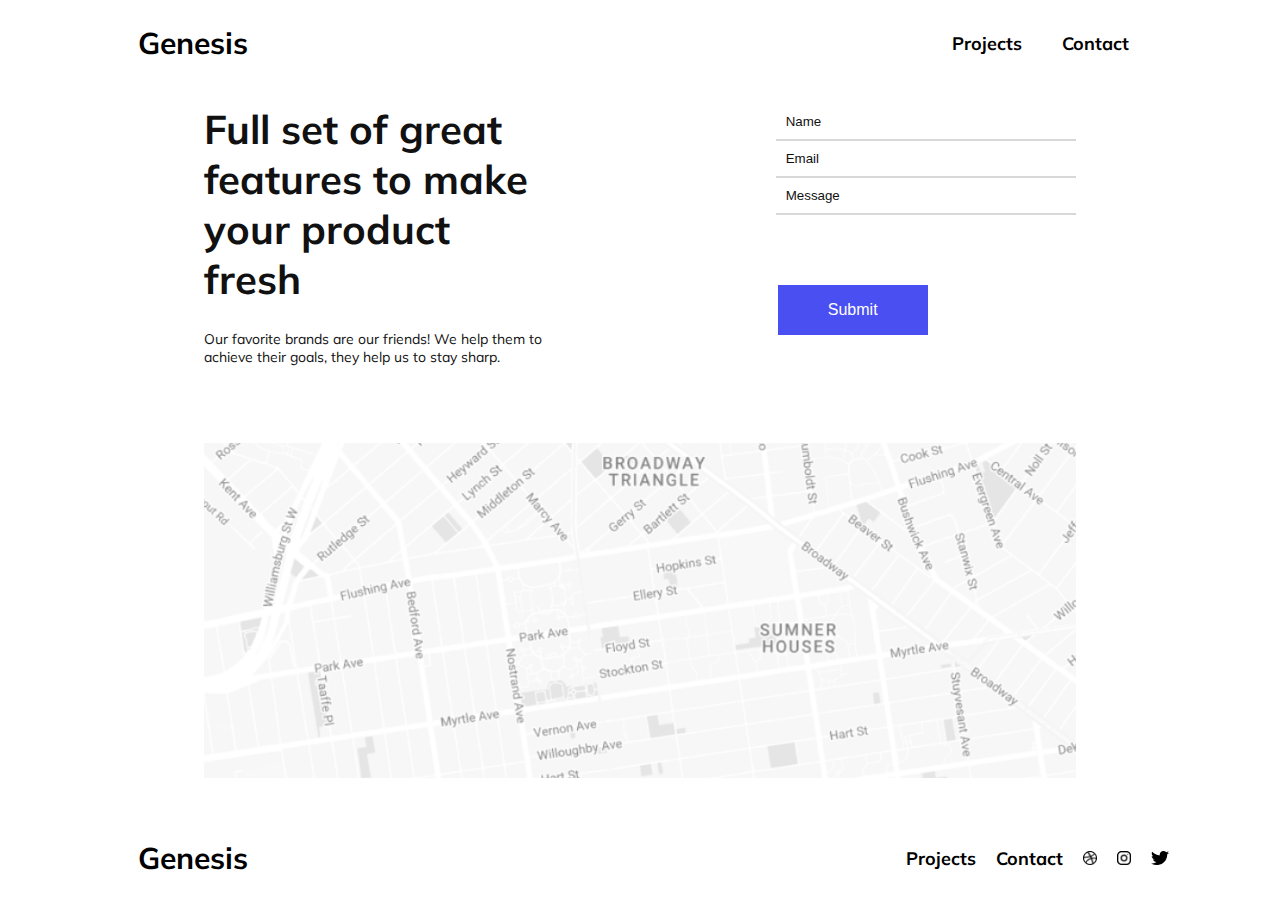
==== pages/contact.html @ 5587915e "last-commit" ====
<!DOCTYPE html>
<html lang="en">
<head>
    <meta charset="UTF-8">
    <meta http-equiv="X-UA-Compatible" content="IE=edge">
    <meta name="viewport" content="width=device-width, initial-scale=1.0">
    <title>Document</title>
    <link rel="stylesheet" href="../css/contact.css">
</head>
<body>
    <header class="header">
        <h2 class="nav_logo">
            Genesis
        </h2>
        <nav class="nav">
            <ul>
              <li><a href="projects.html">Projects</a></li>
              <li><a href="contact.html">Contact</a></li>
           </ul>
        </nav>
    </header> 
    <div class="contactpage_main">
        <div class ="contactpage_grid">
         <section class="contactpage_main_title">
            Full set of great
            features to make your
            product fresh
         </section>
         <section class="contactpage_main_p">
            Our favorite brands are our friends! We help them to achieve their goals, they help us to stay sharp.
         </section>
         <div class="form_container">
            <form action>
                <input type="text" id="firstname" name="firstname" placeholder="Name">
                <input type="email" id="email" name="email" placeholder="Email">
                <input id="message" name="message"  placeholder="Message">
            </form>
            <button class="button">Submit</button>
          </div>
          <div class="image_grid">
              <img src="../images/Map.png">
          </div>
        </div>
    </div>
    <footer class="footer">
        <h2 class="footer_logo">
             Genesis
        </h2>
        <div class="footer_ul">
            <ul>
                <li>Projects</li>
                <li>Contact</li>
            </ul>
            <div class="footer_icon">
                <img src="../images/icon_1.png" alt="icon1"> 
                <img src="../images/icon_2.png" alt="icon2">
                <img src="../images/icon_3.png" alt="icon3">
            </div>
        </div>   
    </footer>
</body>
</html>
---- css/contact.css ----
@import url('https://fonts.googleapis.com/css2?family=Mulish&display=swap');

body{
  font-family: 'Mulish', sans-serif;
}
.header {
    display: flex;
    top: 0;
    background-color: none;
    height: 70px;
    align-items: center;
    width: 100%;
    font-weight: bold;
    font-size: 20px;
  }
  
  .nav_logo  {
    display: flex;
    width: 60%;
    margin-left: 60px;
    padding-left: 70px;

  }
  
  .nav {
    width: 20%;
    display: flex;
    justify-content: flex-end;
    font-style: normal;
    font-weight: bold;
    font-size: 18px;
    margin-right: 20px;
  }
  
  .nav ul {
    display: flex;
    list-style: none;
  }
  
  .nav li {
    font-weight: bold;
    position: relative;
    padding: 10px 10px;
    
  }
  
  .nav a {
    text-decoration: none;
    color:black;
    padding: 10px;

  }

.contactpage_main{
    width: 100%;
    max-width: 1500px;
    min-height: 400px;
    display: grid;
     justify-content: center;
    align-content: center;
   
}

.contactpage_grid {
    display: grid;
    grid-template-columns: repeat(8, 1fr);
    grid-template-rows: repeat(20, 1fr) ;
    max-width: 1100px;
    height: 700px;
}

.contactpage_main_title{
    grid-column: 2/5;
    grid-row: 2/3;
    font-size: 40px;
    color: #111111;
    font-weight: 700;

    
}

.contactpage_main_p{
    grid-column: 2/5;
    grid-row: 4/5;
    font-size: 14px;
    color: #111111;
    font-weight: 400;
    

}
 
.form_container{
    display: grid;
    grid-column: 7/8;
    grid-row: 2/7;

   
}
.form_container form {
    display: flex;
    flex-direction: column;
    list-style: none;
    height: 100px;
    width: 300px;


}

.image_grid{
    grid-column: 2/8;
    grid-row: 8/21;
}

.image_grid img {
    width: 100%;
    height: 100%;
    object-fit: cover;
}

#firstname{
    border: none;
    border-bottom: 2px solid;
    color: #D8D8D8;
    padding: 10px;

}

#email{
    border: none;
    border-bottom: 2px solid;
    color: #D8D8D8;
    padding: 10px;
}

#message{
    border: none;
    border-bottom: 2px solid;
    color: #D8D8D8;
    padding: 10px;
    
}

::placeholder{
    color: #111111;
}

.button{
    background-color:#4A4FF2 ;
  border: none;
  color: white;
  width: 150px;
  height: 50px;
  padding: 15px 32px;
  text-align: center;
  text-decoration: none;
  display: inline-block;
  font-size: 16px;
  margin: 4px 2px;
  cursor: pointer;
}

.footer {
    display: flex;
    top: 0;
    height: 100px;
    align-items: center;
    width: 100%;
    font-weight: bold;
    font-size: 20px;
    margin-top: 30px;
  }
  
  .footer_logo  {
    display: flex;
    width: 50%;
    margin-left: 60px;
    padding-left: 70px;

  }
  
  .footer_ul {
    width: 30%;
    display: flex;
    justify-content: flex-end;
    font-style: normal;
    font-weight: bold;
    font-size: 18px;
    margin-right: 20px;
  }
  
  .footer_ul ul {
    display: flex;
    list-style: none;
  }
  
  .footer_ul li {
    font-weight: bold;
    position: relative;
    padding: 10px 10px;
    
  }

  .footer_icon {
    display: flex;
    align-items: center;
    width: 20%;
  }

  .footer_icon img {
    padding: 10px;
    width: 18px;
    height: 14px;
  }
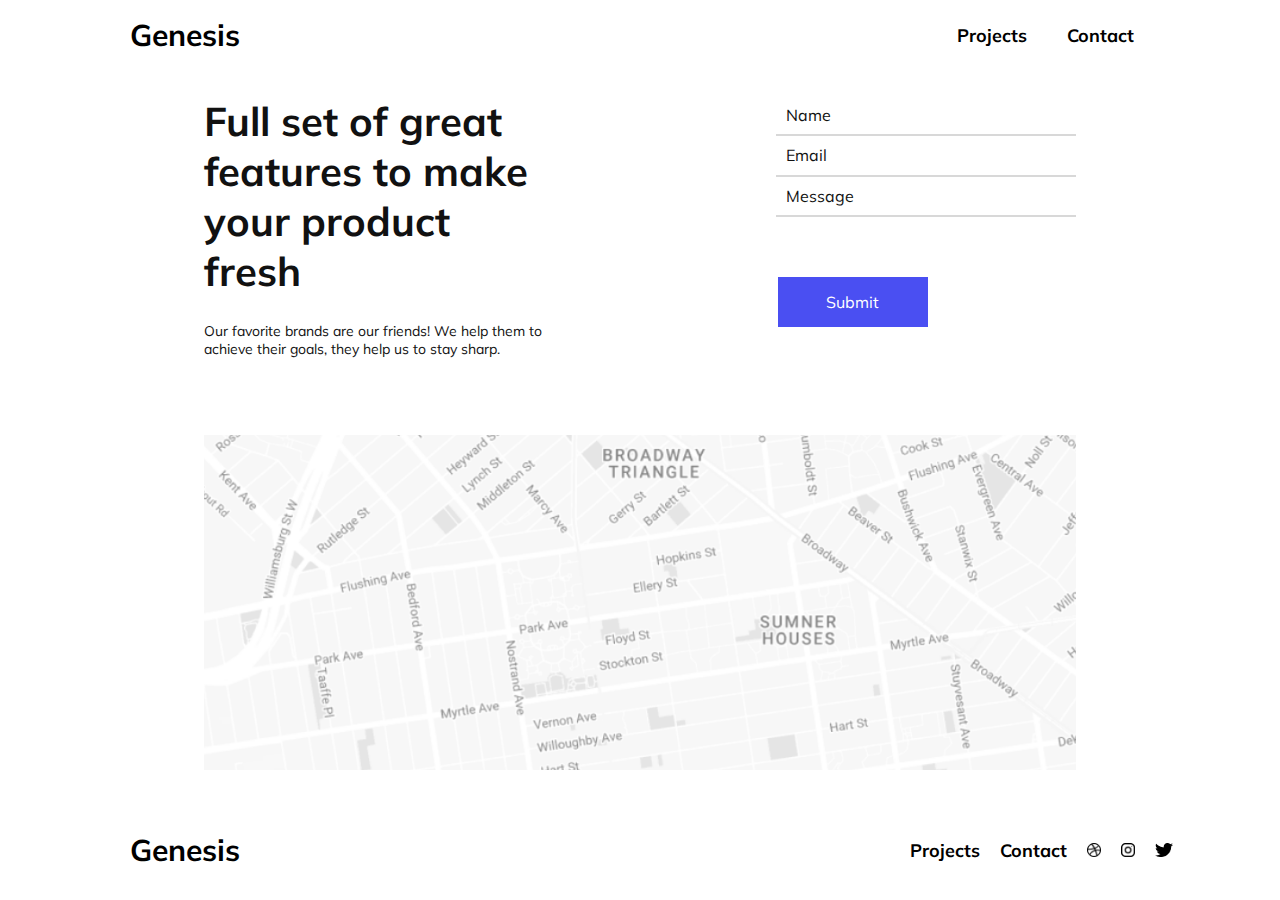
==== commit 51361c1b: "lastcommit" ====
--- a/pages/contact.html
+++ b/pages/contact.html
@@ -6,6 +6,7 @@
     <meta name="viewport" content="width=device-width, initial-scale=1.0">
     <title>Document</title>
     <link rel="stylesheet" href="../css/contact.css">
+    <link rel="stylesheet" href="../css/normalize.css">
 </head>
 <body>
     <header class="header">
